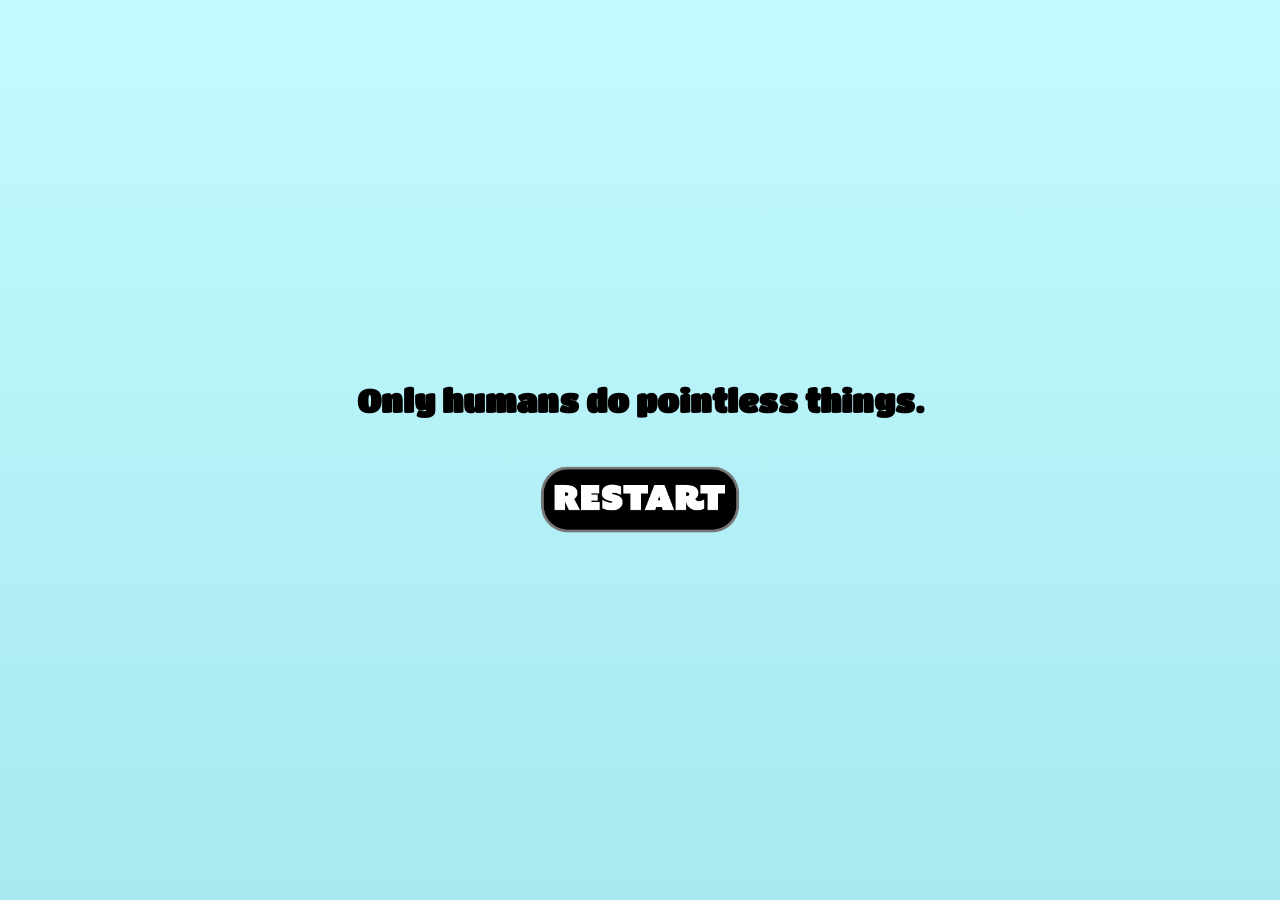
==== haiku-end.html @ 045eba37 "added website files" ====
<!DOCTYPE html>
<html lang="en">
<head>
    <meta charset="UTF-8">
    <meta name="viewport" content="width=device-width, initial-scale=1.0">
    <title>Document</title>
        <link rel="stylesheet" href="styles.css">

</head>
<body id="haiku-end">

    <div id="floating-poems-root" class="floating-poems-root" aria-hidden="true"></div>

    <main class="end-container">
        <h1 class="page-titles" id="end-title">Only humans do pointless things.</h1>

        <!--HAIKU RESTART BUTTON-->
        <a href="index.html">
            <img src="img/restart-button.png" alt="Restart the haiku process" width="200px">
        </a>
    </main>

    <script>
        (function () {
            const STORAGE_KEY = 'haikuSubmissions';
            const MAX_VISIBLE = 7;
            const ROTATE_MS = 22000;

            function loadPoems() {
                try {
                    const raw = localStorage.getItem(STORAGE_KEY);
                    if (!raw) return [];
                    const data = JSON.parse(raw);
                    if (!Array.isArray(data)) return [];
                    return data
                        .map((item) => (typeof item === 'string' ? { text: item } : item))
                        .filter((item) => item && typeof item.text === 'string' && item.text.trim());
                } catch {
                    return [];
                }
            }

            function shuffle(arr) {
                const a = arr.slice();
                for (let i = a.length - 1; i > 0; i--) {
                    const j = Math.floor(Math.random() * (i + 1));
                    [a[i], a[j]] = [a[j], a[i]];
                }
                return a;
            }

            function pickVisible(poems) {
                if (poems.length <= MAX_VISIBLE) return poems.map((p) => p.text.trim());
                return shuffle(poems)
                    .slice(0, MAX_VISIBLE)
                    .map((p) => p.text.trim());
            }

            function renderFloating(root, texts) {
                root.innerHTML = '';
                const placed = [];

                function approximateRadiusPercent(text) {
                    const len = (text || '').trim().length;
                    // Radius estimate so we can prevent initial overlaps.
                    // Typical 3-line haikus will land around ~7-12.
                    const scale = Math.min(len, 90) / 90;
                    return 7 + scale * 5;
                }

                texts.forEach((text) => {
                    const el = document.createElement('div');
                    el.className = 'floating-poem';
                    el.textContent = text;

                    // Place poems outside a "bubble" around the center of the screen.
                    // Center is (50, 50) in percent coordinates; bubble radius ~18%.
                    const centerX = 50;
                    const centerY = 50;
                    const bubbleRadius = 18;

                    const radius = approximateRadiusPercent(text);
                    let left = 8;
                    let top = 10;

                    for (let attempt = 0; attempt < 70; attempt++) {
                        // Keep away from edges a bit so text doesn't get clipped.
                        left = 8 + Math.random() * 84;  // 8-92%
                        top = 6 + Math.random() * 88;   // 6-94%

                        // Keep outside the center bubble (expanded by our poem size estimate).
                        const dx = left - centerX;
                        const dy = top - centerY;
                        const dist = Math.sqrt(dx * dx + dy * dy);
                        if (dist < (bubbleRadius + radius * 0.25)) continue;

                        // Prevent overlap with previously placed poems.
                        let overlaps = false;
                        for (const p of placed) {
                            const ddx = left - p.left;
                            const ddy = top - p.top;
                            const d = Math.sqrt(ddx * ddx + ddy * ddy);
                            if (d < (radius + p.radius + 2.5)) {
                                overlaps = true;
                                break;
                            }
                        }
                        if (overlaps) continue;

                        break;
                    }

                    el.style.left = left + '%';
                    el.style.top = top + '%';

                    const duration = 16 + Math.random() * 14;
                    const delay = -Math.random() * duration;
                    el.style.animationDuration = duration + 's';
                    el.style.animationDelay = delay + 's';

                    el.style.opacity = '1';

                    placed.push({ left, top, radius });
                    root.appendChild(el);
                });
            }

            const root = document.getElementById('floating-poems-root');
            let pool = loadPoems();

            function tick() {
                pool = loadPoems();
                const texts = pickVisible(pool);
                renderFloating(root, texts);
            }

            tick();
            if (pool.length > MAX_VISIBLE) {
                setInterval(tick, ROTATE_MS);
            }
        })();
    </script>
</body>
</html>
---- styles.css ----
@font-face {
    font-family: prime-title;
    src: url(fonts/TitanOne-Regular.ttf);
}

@font-face {
    font-family: content-title;
    src: url(fonts/LexendDeca-VariableFont_wght.ttf);
}

@font-face {
    font-family: content-title;
    src: url(fonts/);
}

#index {
    
}

.page-titles {
    font-family: prime-title;
}

#home-title {
    font-size: 60px;
}

#space-specs {
    font-size: 25px;
    margin-top: 45px;
    margin-bottom: 1px;}

#prompt-title {
    font-size: 50px;
}

.content-font {
    font-family: content-title;
}

#new-prompt {
    font-size: 9px;
}

#haiku-topic {
    background-color: white;
    padding: 10px 15px;
    border-radius: 10px;
    display: inline-block;
    box-shadow: 0 2px 4px rgba(0, 0, 0, 0.1);
}

#haiku-end {
    position: relative;
    margin: 0;
    min-height: 100vh;
    overflow-x: hidden;
    background: linear-gradient(#C2FBFF, #a8e8f0);
}

.floating-poems-root {
    position: fixed;
    inset: 0;
    z-index: 0;
    pointer-events: none;
    overflow: hidden;
}

.floating-poem {
    position: absolute;
    max-width: min(14rem, 38vw);
    font-family: content-title, system-ui, sans-serif;
    font-size: clamp(0.8rem, 1.9vw, 1.05rem);
    line-height: 1.45;
    white-space: pre-line;
    color: rgba(30, 50, 60, 0.95);
    text-shadow: 0 0 20px rgba(255, 255, 255, 0.85);
    transform-origin: center center;
    animation-name: float-drift;
    animation-timing-function: ease-in-out;
    animation-iteration-count: infinite;
    animation-direction: alternate;
    will-change: transform;
}

@keyframes float-drift {
    0% {
        transform: translate(0, 0) rotate(-1deg);
    }
    33% {
        transform: translate(2.5vw, -3vh) rotate(1.2deg);
    }
    66% {
        transform: translate(-2vw, 2vh) rotate(-0.8deg);
    }
    100% {
        transform: translate(1.5vw, 1vh) rotate(0.5deg);
    }
}

.end-container {
    position: relative;
    z-index: 1;
    min-height: 100vh;
    display: flex;
    flex-direction: column;
    align-items: center;
    justify-content: center;
    gap: 1.5rem;
    padding: 2rem 1.25rem;
    box-sizing: border-box;
}

#prompt-page,
#haiku-entry-page {
    background-image: url('img/prompt-impv-bckg.png');
    min-height: 100vh;
    background-size: cover;
    background-position: center;
    background-repeat: no-repeat;
}

.prompt-overlay {
    position: relative;
    min-height: 100vh;
    display: flex;
    flex-direction: column;
    justify-content: center;
    align-items: flex-start;
    gap: 13px;
    padding: 30px;
    box-sizing: border-box;
}

.image-btn {
    padding: 0;
    border: 0;
    background: transparent;
    cursor: pointer;
}

.bottom-right-section {
    position: absolute;
    bottom: 170px;
    right: 100px;
    display: flex;
    flex-direction: column;
    align-items: center;}

#haiku-entry-heading {
    font-size: 50px;
    line-height: 1.15;
    max-width: min(100%, 42rem);
    margin: 0;
}

.haiku-topic-line {
    display: flex;
    flex-wrap: wrap;
    align-items: baseline;
    gap: 0.35em 0.5em;
}

.haiku-topic-line .haiku-topic-value {
    font-family: prime-title;
    font-size: 45px;
    color: rgb(23, 120, 248);
    background-color: white;
    padding: 10px 15px;
    border-radius: 10px;
    box-shadow: 0 2px 4px rgba(0, 0, 0, 0.1);
}

.haiku-entry-narrow {
    max-width: 780px;
}

/* This styling keeps the goat and submit button from overlapping on the entry page*/
.haiku-entry-main.prompt-overlay {
    display: grid;
    grid-template-columns: minmax(0, 1fr) auto;
    align-items: end;
    align-content: center;
    column-gap: clamp(1.25rem, 5vw, 3rem);
    row-gap: 1rem;
    width: 100%;
    max-width: 100%;
    min-height: 100vh;
}

.haiku-entry-content {
    grid-column: 1;
    display: flex;
    flex-direction: column;
    align-items: flex-start;
    gap: 13px;
    min-width: 0;
}

.haiku-entry-aside {
    grid-column: 2;
    display: flex;
    flex-direction: column;
    align-items: center;
    gap: 13px;
    justify-self: end;
    flex-shrink: 0;
}

.haiku-entry-main .haiku-textarea {
    margin-bottom: 0;
}

.goat-img {
    width: 550px;
    height: auto;
    display: block;
}

.haiku-entry-aside .image-btn img {
    max-width: min(200px, 40vw);
    width: 100%;
    height: auto;
}

@media (max-width: 700px) {
    .haiku-entry-main.prompt-overlay {
        grid-template-columns: 1fr;
        align-items: stretch;
    }

    .haiku-entry-aside {
        grid-column: 1;
        flex-direction: row;
        flex-wrap: wrap;
        justify-content: flex-end;
        align-items: flex-end;
        width: 100%;
        padding-top: 0.5rem;
        border-top: 1px solid rgba(0, 0, 0, 0.08);
        margin-top: 0.25rem;
    }

    .haiku-entry-goat {
        max-width: min(200px, 55vw);
    }
}

.haiku-textarea {
    width: 100%;
    max-width: 280px;
    min-height: 280px;
    resize: vertical;
    margin-top: 8px;
    margin-bottom: 12px;
    padding: 12px;
    font-size: 16px;
    line-height: 1.5;
    font-family: content-title;
    border-radius: 10px;
    border: 2px solid rgba(0,0,0,0.2);
    background: rgba(255,255,255,0.9);
}

.content-text {
    font-family: content-title;
}

#wrong-haiku-page .wrong-haiku-main {
    padding: 24px 24px 24px 10px;
    max-width: 40rem;
}

#wrong-haiku {
    background-color: #FFFF00;
    margin: 0;
    min-height: 100vh;
}

.wrong-haiku-main {
    min-height: 100vh;
    display: flex;
    flex-direction: column;
    align-items: center;
    justify-content: center;
    text-align: center;
    gap: 1rem;
    padding: 2rem 1rem;
    box-sizing: border-box;
}

.goat-row {
    display: flex;
    justify-content: center;
    gap: 1rem;
    margin-top: 1.5rem;
}

.glitch-goat {
    display: block;
    animation: glitch-move 3s infinite alternate ease-in-out,
               glitch-color 1.5s infinite linear;
}

@keyframes glitch-move {
    0% { transform: translate(0, 0) rotate(0deg); }
    25% { transform: translate(-2px, 2px) rotate(-1deg); }
    50% { transform: translate(3px, -2px) rotate(1deg); }
    75% { transform: translate(-3px, 1px) rotate(-0.8deg); }
    100% { transform: translate(2px, -1px) rotate(0.5deg); }
}

@keyframes glitch-color {
    0% { filter: none; }
    30% { filter: hue-rotate(20deg) saturate(1.2); }
    60% { filter: hue-rotate(340deg) saturate(1.4); }
    100% { filter: none; }
}
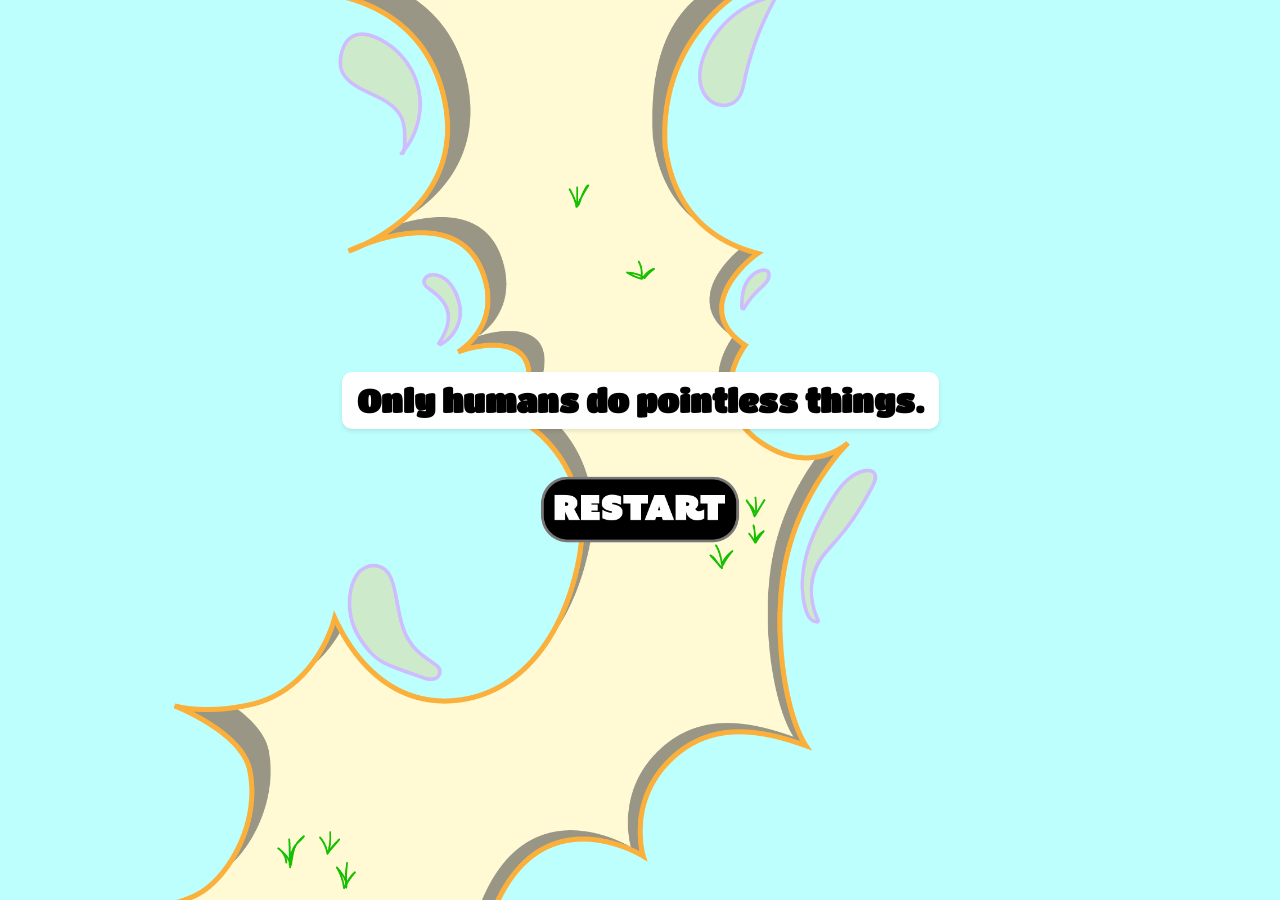
==== commit aadc31eb: "Final changes and edits to website. Added color to the end page." ====
--- a/haiku-end.html
+++ b/haiku-end.html
@@ -7,7 +7,7 @@
         <link rel="stylesheet" href="styles.css">
 
 </head>
-<body id="haiku-end">
+<body class="background-image-end" id="haiku-end">
 
     <div id="floating-poems-root" class="floating-poems-root" aria-hidden="true"></div>
 
--- a/styles.css
+++ b/styles.css
@@ -32,6 +32,13 @@
 
 #prompt-title {
     font-size: 50px;
+}
+
+#end-title {
+    background-color: white;
+    padding: 10px 15px;
+    border-radius: 10px;
+    box-shadow: 0 2px 4px rgba(0, 0, 0, 0.1);
 }
 
 .content-font {
@@ -49,13 +56,18 @@
     display: inline-block;
     box-shadow: 0 2px 4px rgba(0, 0, 0, 0.1);
 }
-
+.background-image-end {
+    background-image: url(img/Haiku-end-bckg.png);
+    background-size: cover;
+    background-position: center;
+    background-repeat: no-repeat;
+    
+}
 #haiku-end {
     position: relative;
     margin: 0;
     min-height: 100vh;
     overflow-x: hidden;
-    background: linear-gradient(#C2FBFF, #a8e8f0);
 }
 
 .floating-poems-root {
